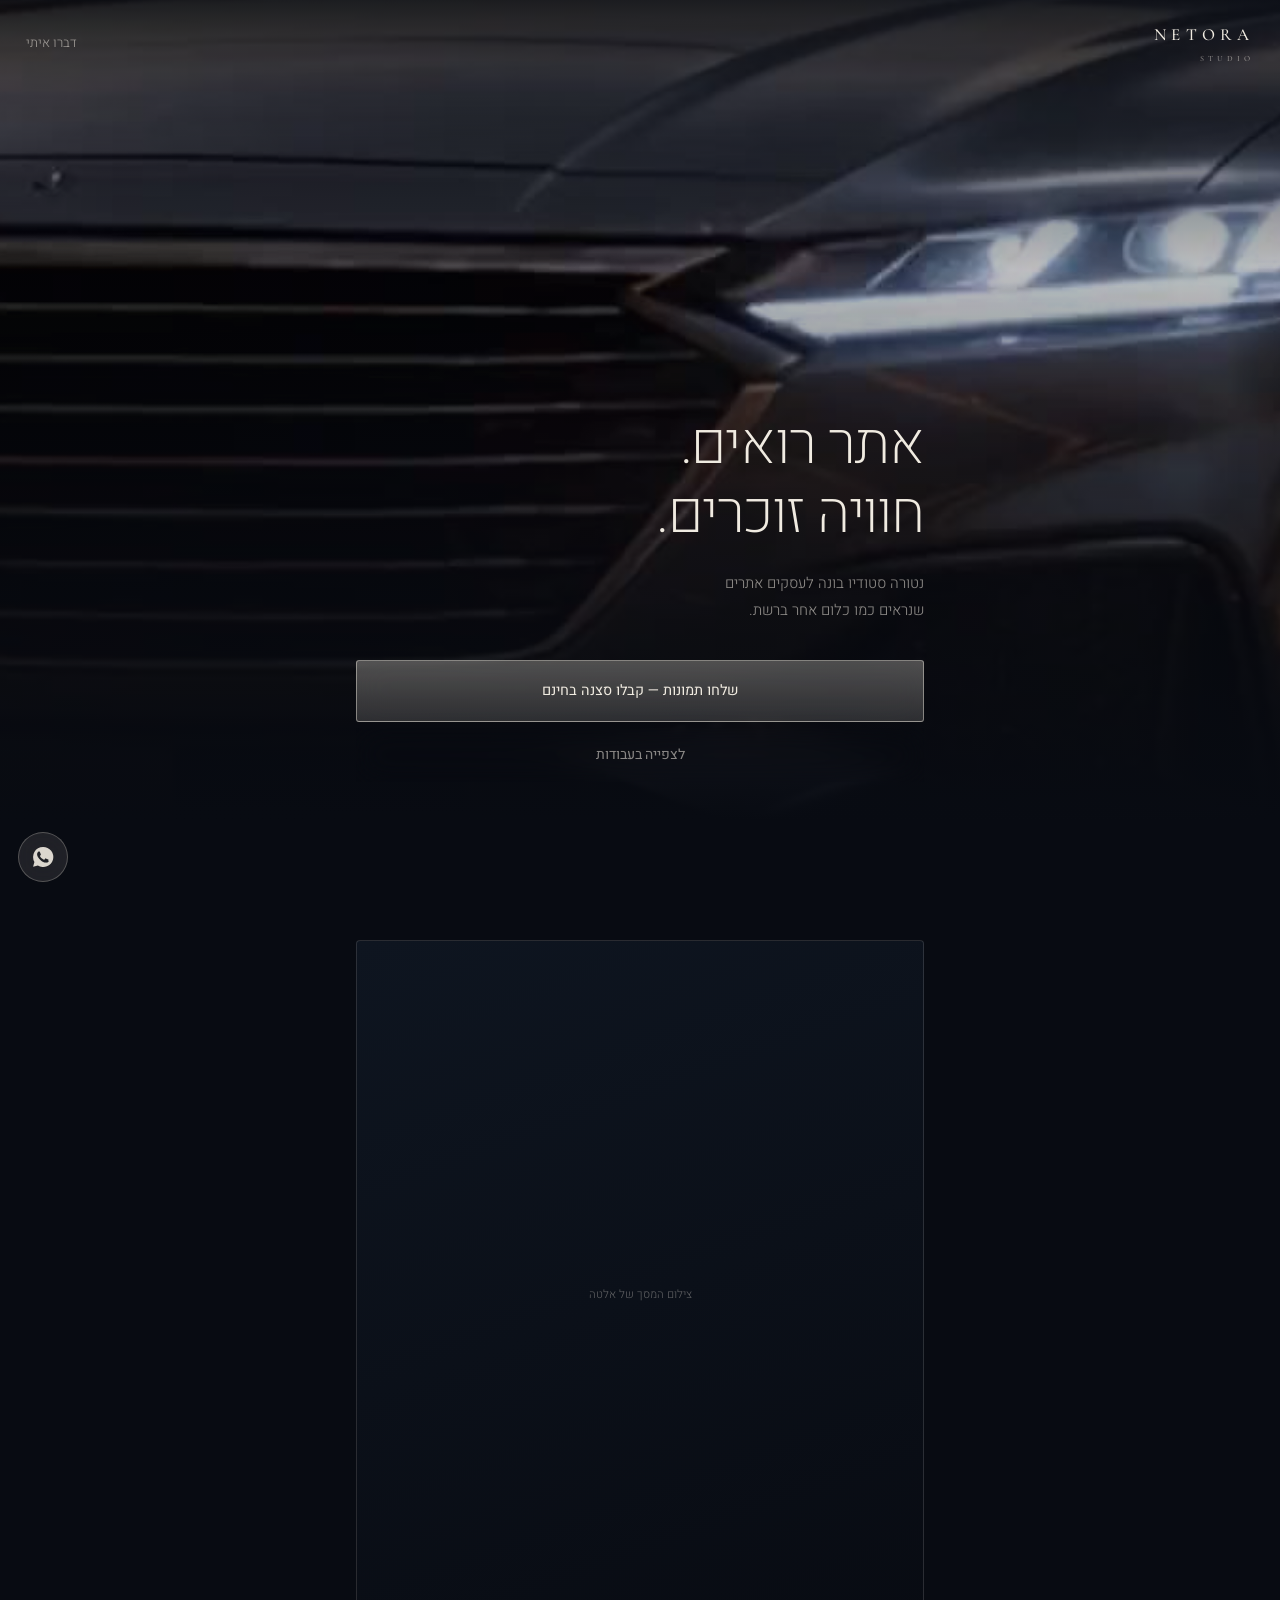
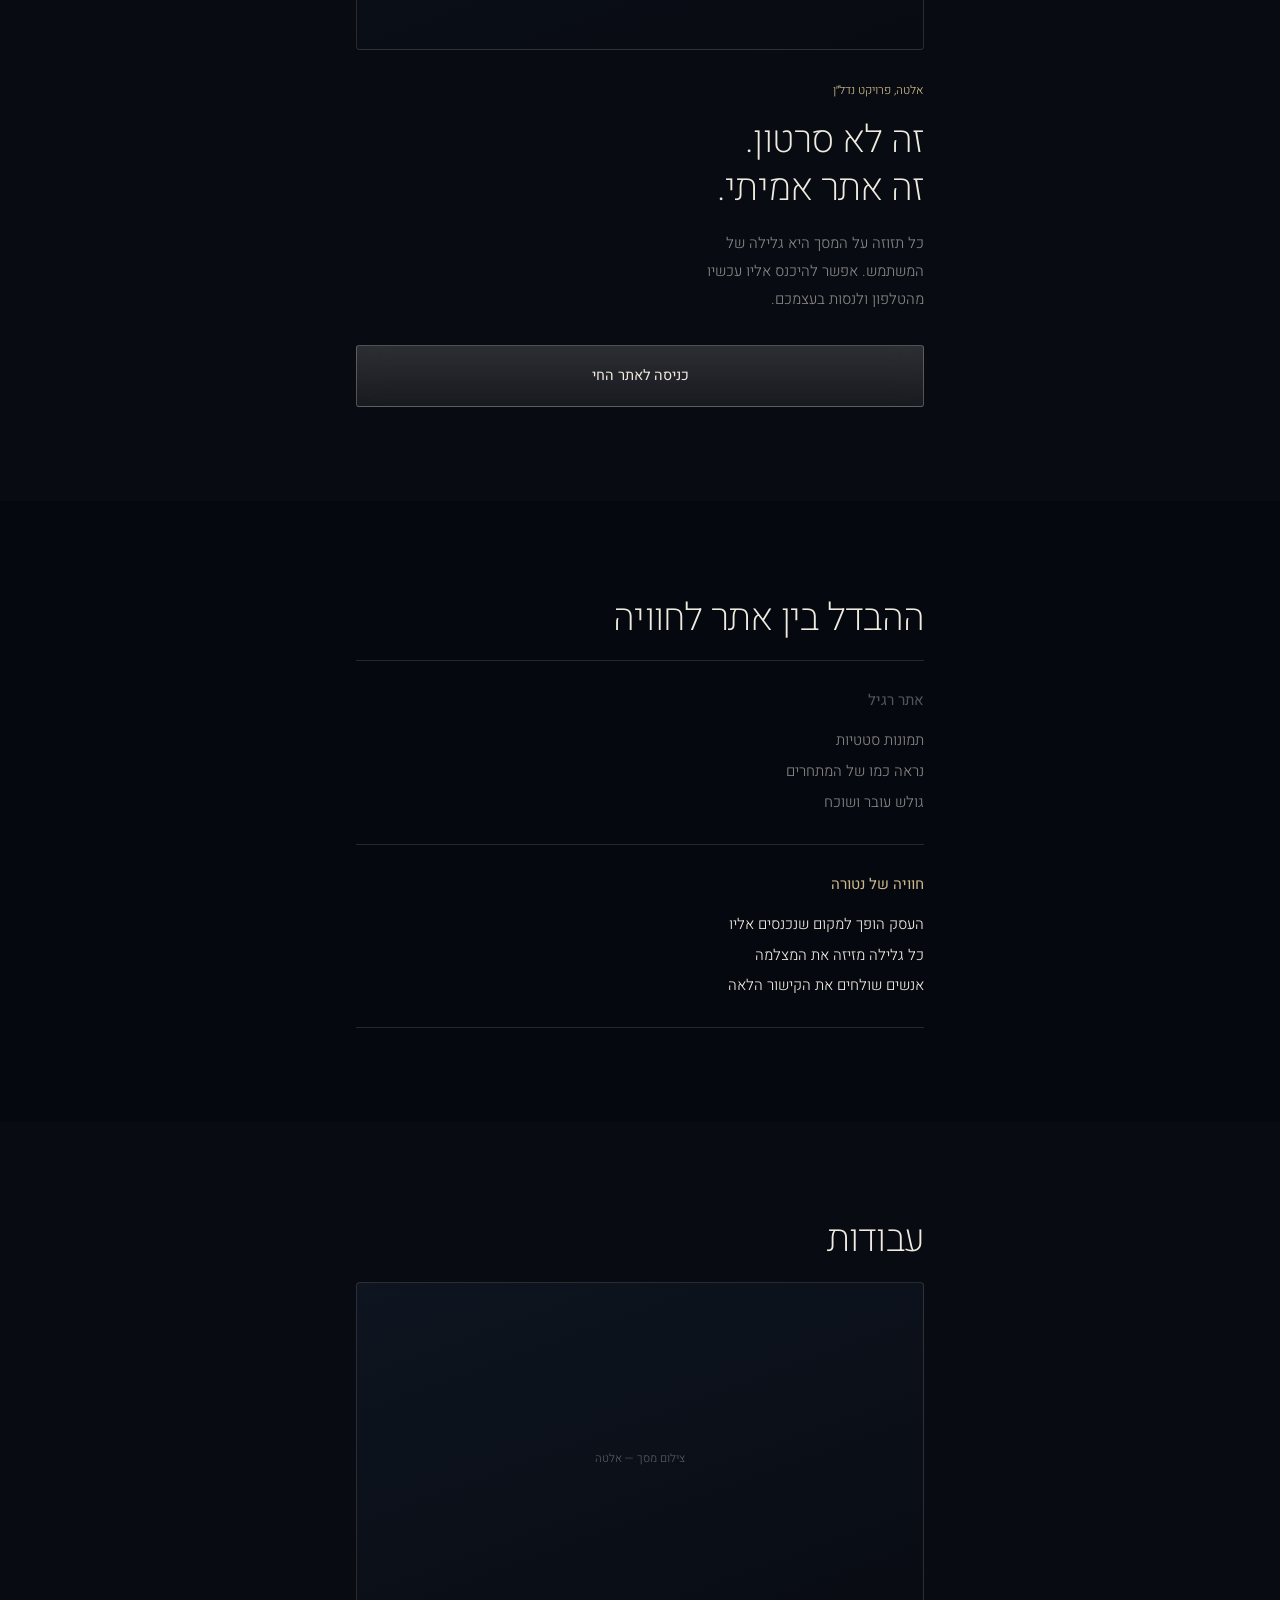
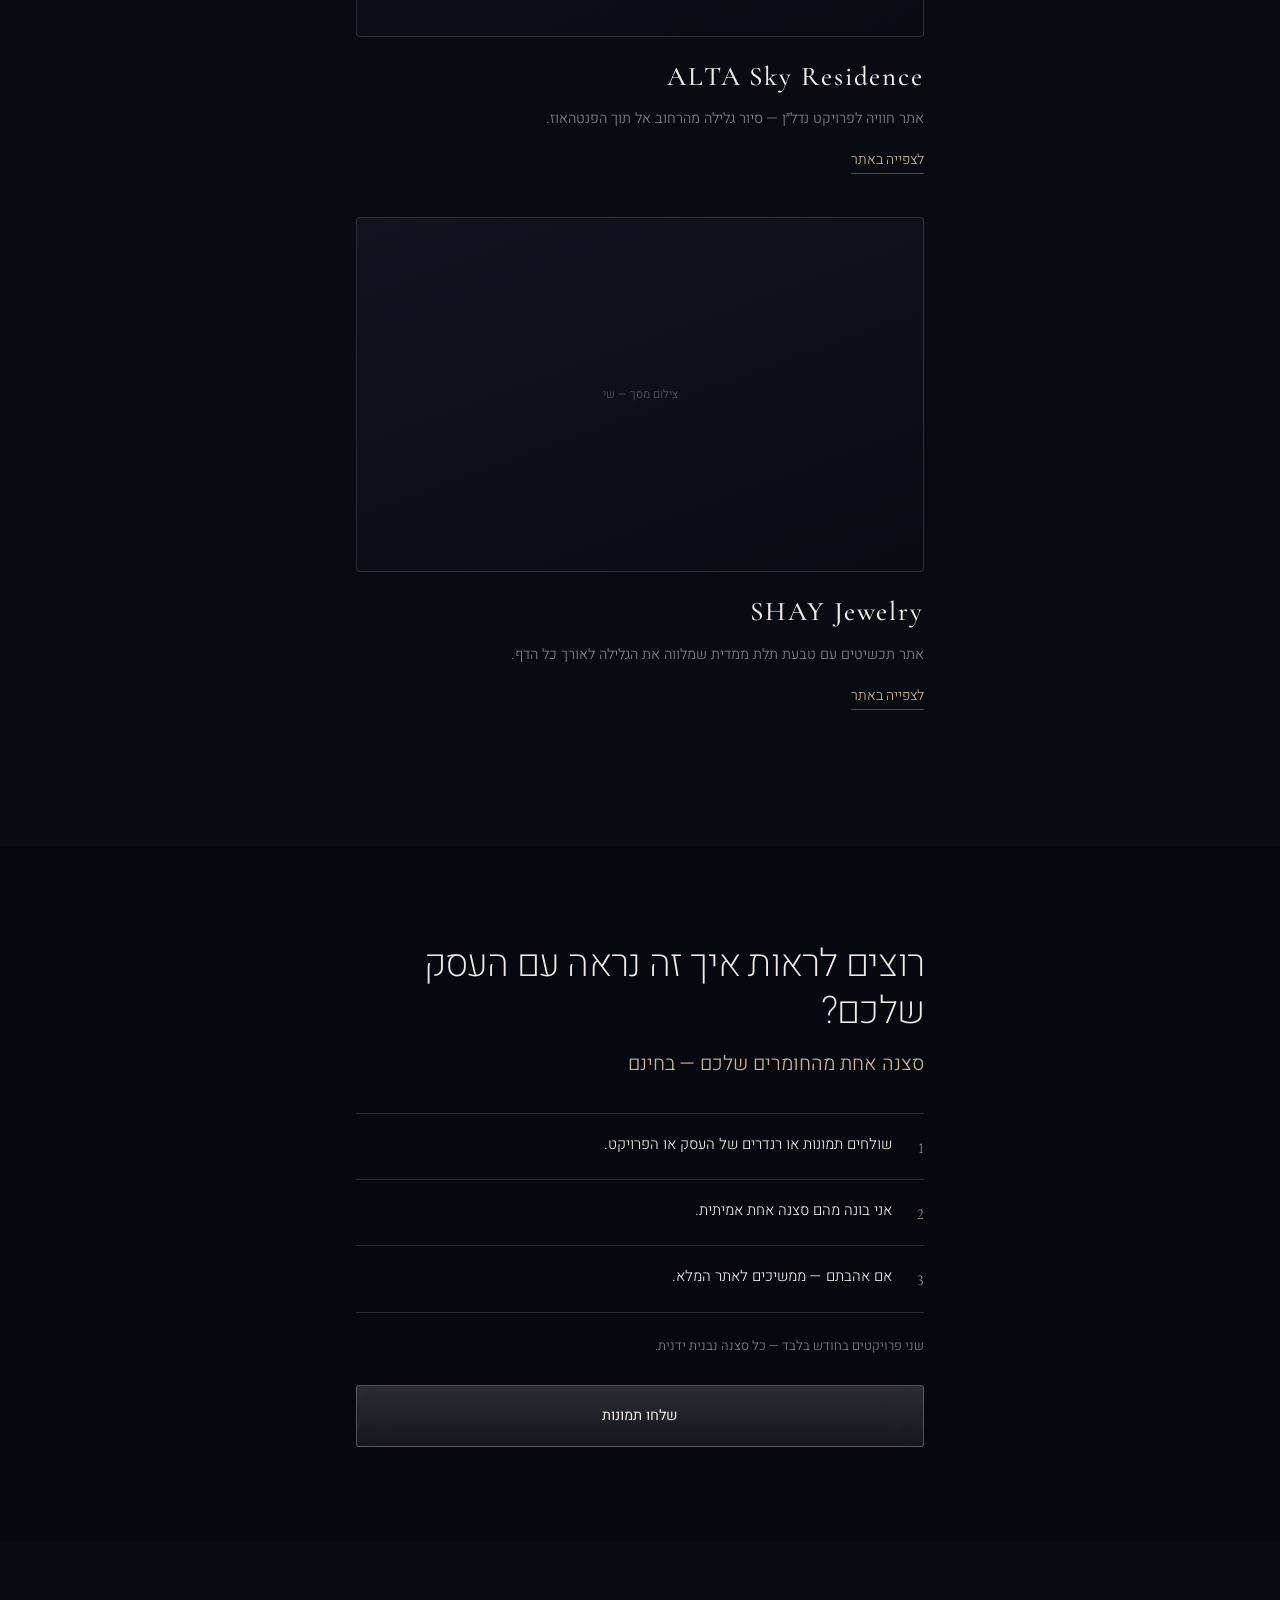
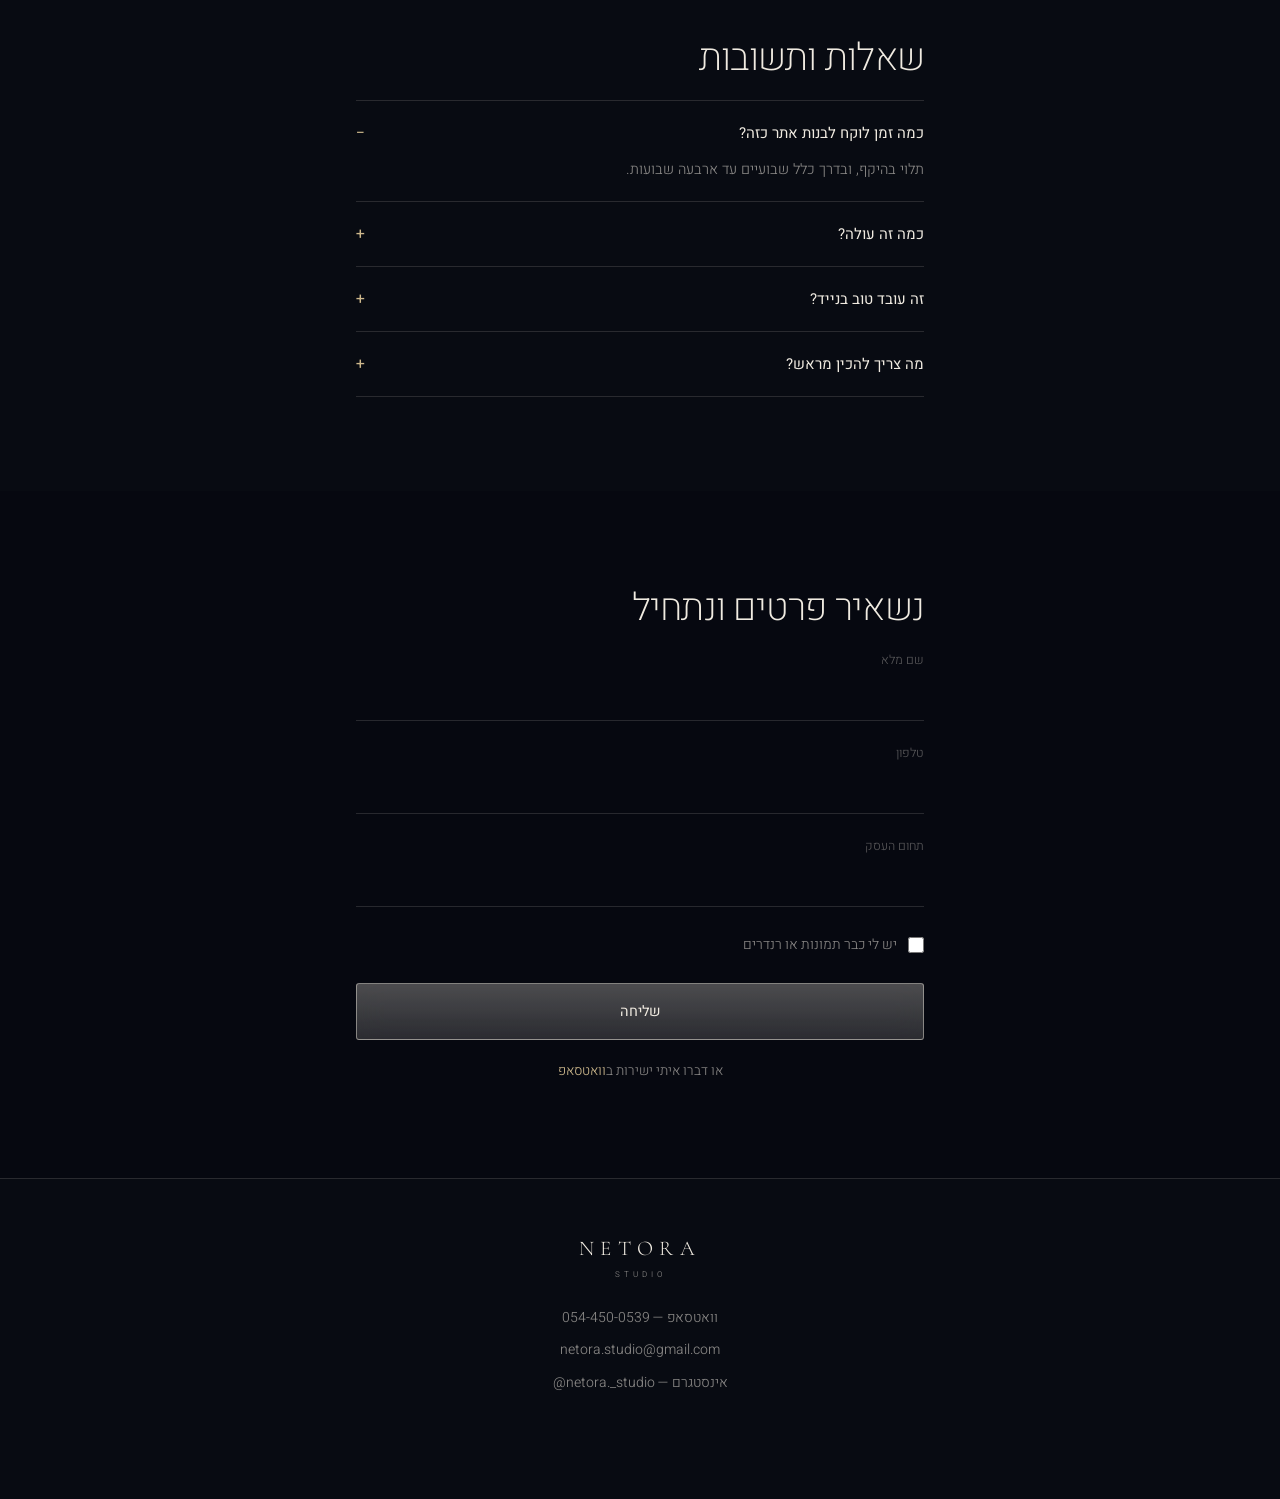
==== index.html @ 6af7aeae "Rename index (8).html to index.html" ====
<!DOCTYPE html>
<html lang="he" dir="rtl">
<head>
<meta charset="utf-8">
<meta name="viewport" content="width=device-width, initial-scale=1">
<title>נטורה סטודיו — אתרי חוויה לעסקים</title>
<meta name="description" content="נטורה סטודיו בונה לעסקים אתרי חוויה עם תלת מימד ותנועה. שלחו תמונות וקבלו סצנה אחת בחינם.">
<meta property="og:title" content="נטורה סטודיו — אתרי חוויה לעסקים">
<meta property="og:description" content="אתר רואים. חוויה זוכרים.">
<meta property="og:image" content="hero-poster.jpg">
<meta property="og:type" content="website">
<link rel="icon" href="data:image/svg+xml,%3Csvg xmlns='http://www.w3.org/2000/svg' viewBox='0 0 64 64'%3E%3Crect width='64' height='64' fill='%23080B12'/%3E%3Ccircle cx='32' cy='32' r='23' fill='none' stroke='%23CDB88C' stroke-width='2'/%3E%3Ctext x='32' y='42' font-family='Georgia,serif' font-size='28' fill='%23CDB88C' text-anchor='middle'%3EN%3C/text%3E%3C/svg%3E">
<link rel="preconnect" href="https://fonts.googleapis.com">
<link rel="preconnect" href="https://fonts.gstatic.com" crossorigin>
<link href="https://fonts.googleapis.com/css2?family=Cormorant+Garamond:wght@400;500&family=Heebo:wght@200;300;400&display=swap" rel="stylesheet">
<style>
  :root{
    --bg:#080B12; --bg2:#060810; --ink:#F0EBE1;
    --mut:rgba(240,235,225,.55); --dim:rgba(240,235,225,.34);
    --acc:#CDB88C; --hair:rgba(240,235,225,.14);
    --glass:rgba(240,235,225,.10); --glass-line:rgba(240,235,225,.26);
  }
  *{box-sizing:border-box;margin:0;padding:0}
  html{-webkit-text-size-adjust:100%}
  body{background:var(--bg);color:var(--ink);font-family:"Heebo",system-ui,sans-serif;
    font-weight:300;line-height:1.75;overflow-x:hidden}
  .wrap{max-width:520px;margin:0 auto;padding:0 26px}

  header{position:absolute;top:0;right:0;left:0;z-index:20;
    display:flex;align-items:center;justify-content:space-between;padding:20px 26px}
  .logo{font-family:"Cormorant Garamond",serif;letter-spacing:.3em;font-size:17px;font-weight:500}
  .logo small{display:block;font-size:8px;letter-spacing:.5em;color:var(--mut);margin-top:2px}
  .top{font-size:13px;color:var(--mut);text-decoration:none}

  .hero{position:relative;min-height:94vh;display:flex;align-items:flex-end;overflow:hidden}
  .hero video{position:absolute;inset:0;width:100%;height:100%;object-fit:cover;
    opacity:.82;filter:saturate(.92) blur(.5px);transform:scale(1.06)}
  .hero .veil{position:absolute;inset:0;background:
    linear-gradient(to bottom, rgba(8,11,18,.9) 0%, rgba(8,11,18,.1) 32%, rgba(8,11,18,.7) 70%, var(--bg) 97%)}
  .hero-in{position:relative;z-index:5;width:100%;max-width:520px;margin:0 auto;padding:0 26px 64px}
  h1{font-weight:200;font-size:46px;line-height:1.18;letter-spacing:-.02em;margin-bottom:22px}
  .hero p{font-size:15px;color:var(--mut);max-width:26ch;margin-bottom:36px;line-height:1.8}

  .cta{display:block;width:100%;font-family:inherit;cursor:pointer;text-decoration:none;text-align:center;font-size:14.5px;font-weight:400;
    color:var(--ink);padding:17px 18px;border-radius:3px;
    background:linear-gradient(180deg,rgba(240,235,225,.16),rgba(240,235,225,.07));
    border:1px solid var(--glass-line);backdrop-filter:blur(16px);-webkit-backdrop-filter:blur(16px)}
  .cta.solid{background:linear-gradient(180deg,rgba(240,235,225,.30),rgba(240,235,225,.16));
    border-color:rgba(240,235,225,.45);font-weight:400}
  .cta.quiet{background:none;border:none;color:var(--mut);font-size:14px;padding:15px}
  .btns{display:grid;gap:6px}

  section{padding:94px 0}
  .kick{font-size:12px;color:var(--acc);margin-bottom:16px}
  h2{font-weight:200;font-size:33px;line-height:1.25;letter-spacing:-.02em;margin-bottom:18px}
  .lead{font-size:15px;color:var(--mut);margin-bottom:32px;max-width:30ch;line-height:1.85}

  .shot{width:100%;aspect-ratio:4/5;border-radius:4px;margin-bottom:30px;
    background:linear-gradient(160deg,#0E1520,#080B12);border:1px solid var(--hair);
    display:flex;align-items:center;justify-content:center;font-size:11.5px;color:var(--dim);
    text-align:center;overflow:hidden;position:relative}
  .shot img{position:absolute;inset:0;width:100%;height:100%;object-fit:cover}
  .shot img+span{display:none}
  .shot.wide{aspect-ratio:16/10;margin-bottom:16px}

  .half{padding:26px 0;border-top:1px solid var(--hair)}
  .half:last-child{border-bottom:1px solid var(--hair)}
  .half h3{font-weight:400;font-size:15px;margin-bottom:12px;color:var(--dim)}
  .half.on h3{color:var(--acc)}
  .half ul{list-style:none;font-size:15px;line-height:2.05}
  .half:not(.on) ul{color:var(--mut)}

  .card{margin-bottom:44px}
  .card h3{font-family:"Cormorant Garamond",serif;font-size:27px;font-weight:500;
    letter-spacing:.07em;margin-bottom:6px}
  .card p{font-size:14.5px;color:var(--mut);margin-bottom:14px}
  .link{font-size:14px;color:var(--acc);text-decoration:none;
    border-bottom:1px solid rgba(205,184,140,.35);padding-bottom:3px}

  .free{font-size:20px;color:var(--acc);margin:-8px 0 32px}
  .step{display:flex;gap:16px;padding:18px 0;border-top:1px solid var(--hair)}
  .step:last-of-type{border-bottom:1px solid var(--hair)}
  .step .n{font-family:"Cormorant Garamond",serif;font-variant-numeric:lining-nums;
    font-size:15px;color:var(--acc);min-width:16px;padding-top:3px}
  .step p{font-size:15px;line-height:1.7}
  .limit{font-size:13px;color:var(--mut);margin:22px 0 28px}

  .q{border-top:1px solid var(--hair);padding:18px 0}
  .q:last-child{border-bottom:1px solid var(--hair)}
  .q summary{font-weight:400;font-size:15px;list-style:none;cursor:pointer;
    display:flex;justify-content:space-between;gap:14px;align-items:center}
  .q summary::-webkit-details-marker{display:none}
  .q summary::after{content:"+";color:var(--acc);font-size:16px}
  .q[open] summary::after{content:"\2212"}
  .q p{font-size:14.5px;color:var(--mut);margin-top:10px}

  .field{margin-bottom:22px}
  .field label{display:block;font-size:12.5px;color:var(--dim);margin-bottom:6px}
  .field input{width:100%;background:none;border:0;border-bottom:1px solid var(--hair);
    color:var(--ink);font-family:inherit;font-size:16px;font-weight:300;padding:9px 2px}
  .check{display:flex;align-items:center;gap:11px;font-size:14px;color:var(--mut);margin:26px 0 26px}
  .box{width:16px;height:16px;border:1px solid var(--glass-line);border-radius:2px;flex:none}
  .or{text-align:center;font-size:13.5px;color:var(--mut);margin-top:20px}
  .or a{color:var(--acc);text-decoration:none}

  footer{padding:52px 0 96px;text-align:center;border-top:1px solid var(--hair)}
  .fname{font-family:"Cormorant Garamond",serif;font-size:21px;letter-spacing:.3em}
  .fsub{font-size:8px;letter-spacing:.5em;color:var(--mut);margin-bottom:24px}
  footer a{display:block;font-size:14px;color:var(--mut);text-decoration:none;margin:8px 0}

  .wa{position:fixed;left:18px;bottom:18px;z-index:40;width:50px;height:50px;border-radius:50%;
    background:rgba(240,235,225,.10);border:1px solid var(--glass-line);
    backdrop-filter:blur(16px);-webkit-backdrop-filter:blur(16px);
    display:flex;align-items:center;justify-content:center}
  .wa svg{width:24px;height:24px;fill:var(--ink);opacity:.9}
  html{scroll-behavior:smooth}
  @media (prefers-reduced-motion:reduce){
    html{scroll-behavior:auto}
    .hero video{display:none}
    .hero{background:url(hero-poster.jpg) center/cover}
  }
  @media (min-width:760px){
    .wrap,.hero-in{max-width:620px}
    h1{font-size:58px} h2{font-size:38px}
  }
</style>
</head>
<body>

<header>
  <div class="logo">NETORA<small>STUDIO</small></div>
  <a class="top" href="#form">דברו איתי</a>
</header>

<div class="hero">
  <video src="hero.mp4" poster="hero-poster.jpg" autoplay muted loop playsinline></video>
  <div class="veil"></div>
  <div class="hero-in">
    <h1>אתר רואים.<br>חוויה זוכרים.</h1>
    <p>נטורה סטודיו בונה לעסקים אתרים שנראים כמו כלום אחר ברשת.</p>
    <div class="btns">
      <a class="cta solid" href="#form">שלחו תמונות — קבלו סצנה בחינם</a>
      <a class="cta quiet" href="#works">לצפייה בעבודות</a>
    </div>
  </div>
</div>

<section>
  <div class="wrap">
    <div class="shot"><img src="alta.jpg" alt="אתר אלטה" onerror="this.remove()"><span>צילום המסך של אלטה</span></div>
    <div class="kick">אלטה, פרויקט נדל״ן</div>
    <h2>זה לא סרטון.<br>זה אתר אמיתי.</h2>
    <p class="lead">כל תזוזה על המסך היא גלילה של המשתמש. אפשר להיכנס אליו עכשיו מהטלפון ולנסות בעצמכם.</p>
    <a class="cta" href="https://noamel1407-oss.github.io/real-estate-mockap" target="_blank" rel="noopener">כניסה לאתר החי</a>
  </div>
</section>

<section style="background:var(--bg2)">
  <div class="wrap">
    <h2>ההבדל בין אתר לחוויה</h2>
    <div class="half">
      <h3>אתר רגיל</h3>
      <ul><li>תמונות סטטיות</li><li>נראה כמו של המתחרים</li><li>גולש עובר ושוכח</li></ul>
    </div>
    <div class="half on">
      <h3>חוויה של נטורה</h3>
      <ul><li>העסק הופך למקום שנכנסים אליו</li><li>כל גלילה מזיזה את המצלמה</li><li>אנשים שולחים את הקישור הלאה</li></ul>
    </div>
  </div>
</section>

<section id="works">
  <div class="wrap">
    <h2>עבודות</h2>
    <div class="card">
      <div class="shot wide"><img src="alta-wide.jpg" alt="אתר אלטה" onerror="this.remove()"><span>צילום מסך — אלטה</span></div>
      <h3>ALTA Sky Residence</h3>
      <p>אתר חוויה לפרויקט נדל״ן — סיור גלילה מהרחוב אל תוך הפנטהאוז.</p>
      <a class="link" href="https://noamel1407-oss.github.io/real-estate-mockap" target="_blank" rel="noopener">לצפייה באתר</a>
    </div>
    <div class="card">
      <div class="shot wide"><img src="shay.jpg" alt="אתר שי" onerror="this.remove()"><span>צילום מסך — שי</span></div>
      <h3>SHAY Jewelry</h3>
      <p>אתר תכשיטים עם טבעת תלת ממדית שמלווה את הגלילה לאורך כל הדף.</p>
      <a class="link" href="https://www.shaijewelry.site/" target="_blank" rel="noopener">לצפייה באתר</a>
    </div>
  </div>
</section>

<section style="background:var(--bg2)">
  <div class="wrap">
    <h2>רוצים לראות איך זה נראה עם העסק שלכם?</h2>
    <div class="free">סצנה אחת מהחומרים שלכם — בחינם</div>
    <div class="step"><div class="n">1</div><p>שולחים תמונות או רנדרים של העסק או הפרויקט.</p></div>
    <div class="step"><div class="n">2</div><p>אני בונה מהם סצנה אחת אמיתית.</p></div>
    <div class="step"><div class="n">3</div><p>אם אהבתם — ממשיכים לאתר המלא.</p></div>
    <p class="limit">שני פרויקטים בחודש בלבד — כל סצנה נבנית ידנית.</p>
    <a class="cta" href="#form">שלחו תמונות</a>
  </div>
</section>

<section>
  <div class="wrap">
    <h2>שאלות ותשובות</h2>
    <details class="q" open><summary>כמה זמן לוקח לבנות אתר כזה?</summary>
      <p>תלוי בהיקף, ובדרך כלל שבועיים עד ארבעה שבועות.</p></details>
    <details class="q"><summary>כמה זה עולה?</summary>
      <p>המחיר נקבע לפי היקף הפרויקט. אחרי שיחה קצרה מקבלים הצעה מדויקת.</p></details>
    <details class="q"><summary>זה עובד טוב בנייד?</summary>
      <p>כל אתר נבנה קודם כול למסך של הטלפון, ורק אחר כך למחשב.</p></details>
    <details class="q"><summary>מה צריך להכין מראש?</summary>
      <p>תמונות או רנדרים באיכות טובה, ולוגו אם יש.</p></details>
  </div>
</section>

<section id="form" style="background:var(--bg2)">
  <div class="wrap">
    <h2>נשאיר פרטים ונתחיל</h2>
    <form action="https://formsubmit.co/netora.studio@gmail.com" method="POST">
      <input type="hidden" name="_captcha" value="false">
      <input type="hidden" name="_subject" value="ליד חדש מדף הנחיתה של נטורה">
      <input type="hidden" name="_next" value="https://noamel1407-oss.github.io/netora-landing/thanks.html">
      <div class="field"><label for="n1">שם מלא</label><input id="n1" name="שם" type="text" required></div>
      <div class="field"><label for="n2">טלפון</label><input id="n2" name="טלפון" type="tel" inputmode="tel" required></div>
      <div class="field"><label for="n3">תחום העסק</label><input id="n3" name="תחום העסק" type="text"></div>
      <label class="check"><input type="checkbox" name="יש חומרים" value="כן" style="width:16px;height:16px;accent-color:#CDB88C">יש לי כבר תמונות או רנדרים</label>
      <button class="cta solid" type="submit">שליחה</button>
    </form>
    <p class="or">או דברו איתי ישירות ב<a href="https://wa.me/972544500539?text=%D7%94%D7%99%D7%99%2C%20%D7%94%D7%92%D7%A2%D7%AA%D7%99%20%D7%9E%D7%94%D7%90%D7%AA%D7%A8%20%D7%A9%D7%9C%20%D7%A0%D7%98%D7%95%D7%A8%D7%94%20%D7%95%D7%90%D7%A9%D7%9E%D7%97%20%D7%9C%D7%A9%D7%9E%D7%95%D7%A2%20%D7%A4%D7%A8%D7%98%D7%99%D7%9D" target="_blank" rel="noopener">וואטסאפ</a></p>
  </div>
</section>

<footer>
  <div class="fname">NETORA</div>
  <div class="fsub">STUDIO</div>
  <a href="https://wa.me/972544500539?text=%D7%94%D7%99%D7%99%2C%20%D7%94%D7%92%D7%A2%D7%AA%D7%99%20%D7%9E%D7%94%D7%90%D7%AA%D7%A8%20%D7%A9%D7%9C%20%D7%A0%D7%98%D7%95%D7%A8%D7%94%20%D7%95%D7%90%D7%A9%D7%9E%D7%97%20%D7%9C%D7%A9%D7%9E%D7%95%D7%A2%20%D7%A4%D7%A8%D7%98%D7%99%D7%9D" target="_blank" rel="noopener">וואטסאפ — 054-450-0539</a>
  <a href="mailto:netora.studio@gmail.com">netora.studio@gmail.com</a>
  <a href="https://www.instagram.com/netora._studio/" target="_blank" rel="noopener">אינסטגרם — netora._studio@</a>
</footer>

<a class="wa" href="https://wa.me/972544500539?text=%D7%94%D7%99%D7%99%2C%20%D7%94%D7%92%D7%A2%D7%AA%D7%99%20%D7%9E%D7%94%D7%90%D7%AA%D7%A8%20%D7%A9%D7%9C%20%D7%A0%D7%98%D7%95%D7%A8%D7%94%20%D7%95%D7%90%D7%A9%D7%9E%D7%97%20%D7%9C%D7%A9%D7%9E%D7%95%D7%A2%20%D7%A4%D7%A8%D7%98%D7%99%D7%9D" target="_blank" rel="noopener" aria-label="וואטסאפ"><svg viewBox="0 0 24 24"><path d="M12 2a10 10 0 0 0-8.6 15l-1.3 4.7 4.8-1.3A10 10 0 1 0 12 2zm5.8 14.2c-.2.7-1.4 1.3-2 1.4-.5.1-1.1.1-1.8-.1-.4-.1-1-.3-1.7-.6-3-1.3-4.9-4.3-5-4.5-.1-.2-1.2-1.6-1.2-3s.7-2.1 1-2.4c.2-.3.5-.4.7-.4h.5c.2 0 .4 0 .6.5s.8 2 .9 2.1c.1.2.1.3 0 .5s-.2.4-.3.5l-.4.5c-.2.2-.3.3-.1.6s.7 1.3 1.6 2c1.1.9 2 1.2 2.3 1.4.3.1.4.1.6-.1s.7-.8.9-1.1c.2-.3.4-.2.6-.1s1.6.8 1.9.9c.3.1.4.2.5.3.1.2.1.7-.1 1.4z"/></svg></a>

</body>
</html>
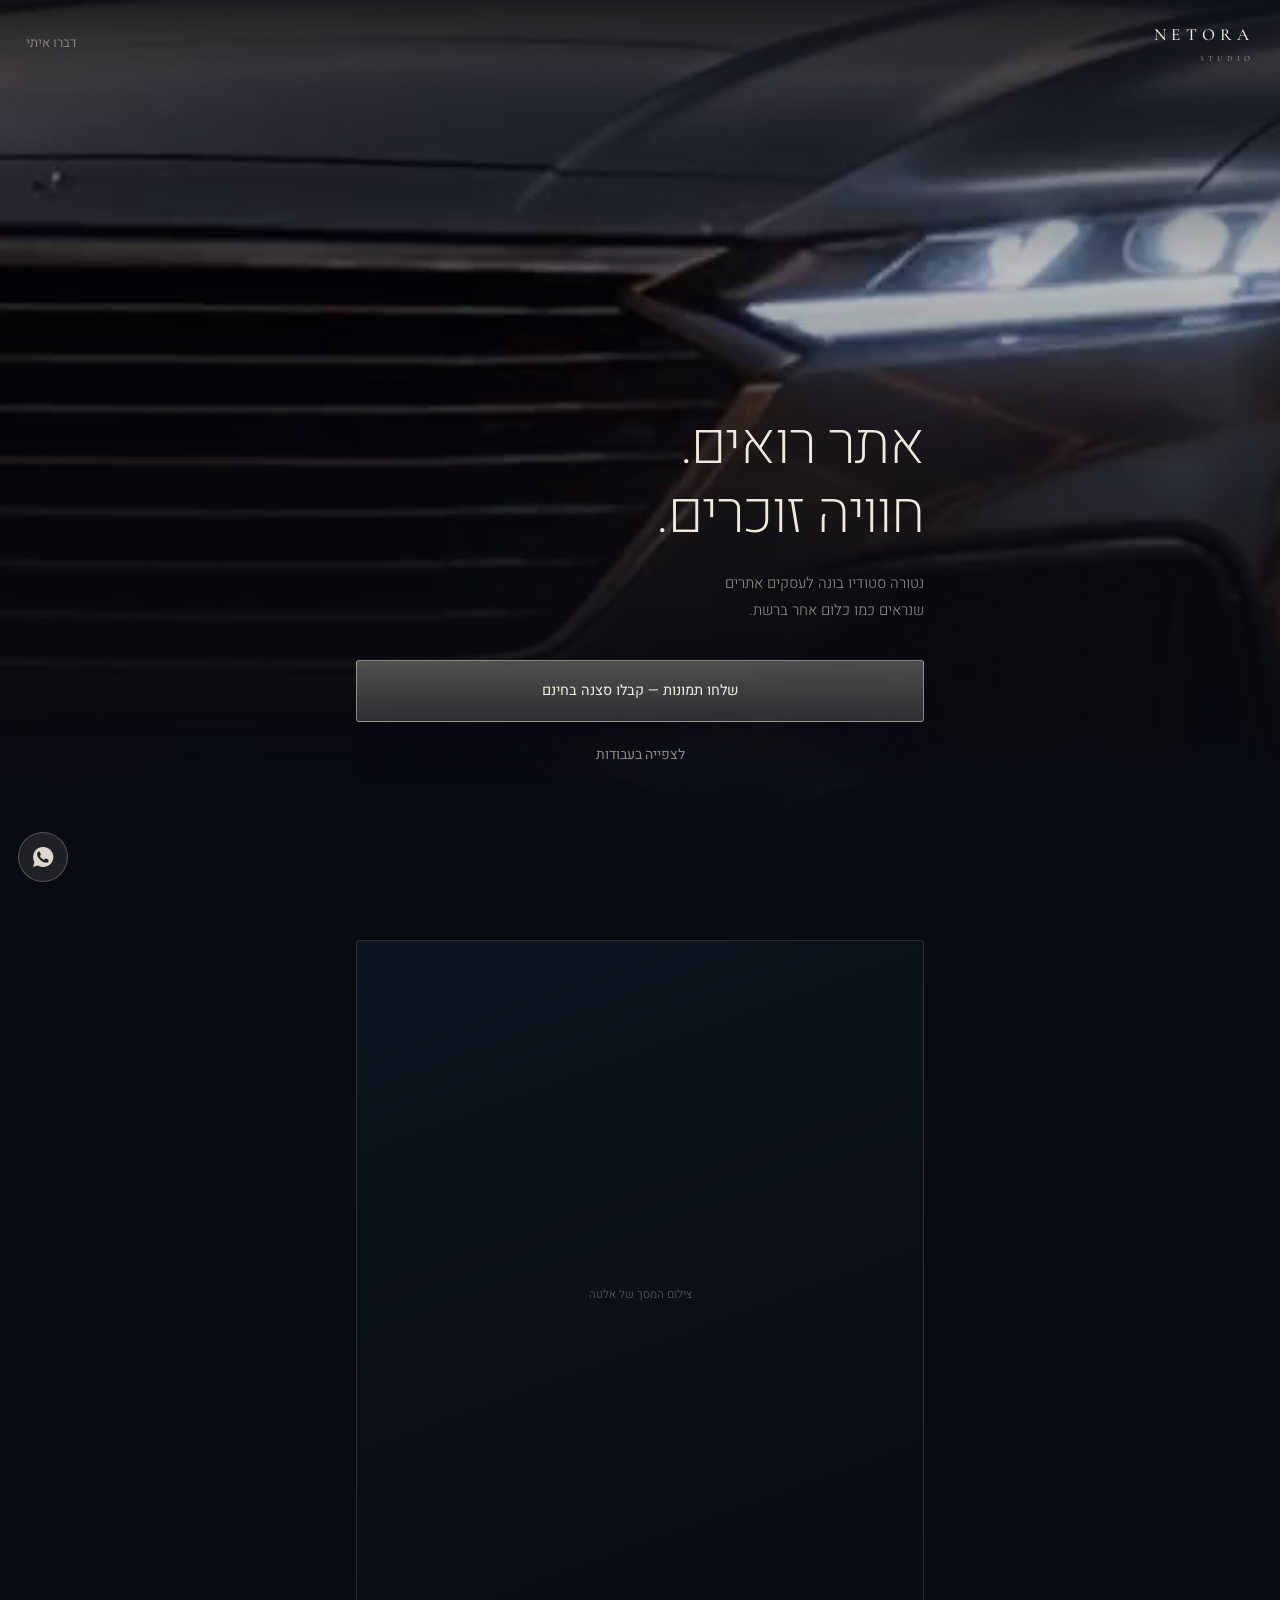
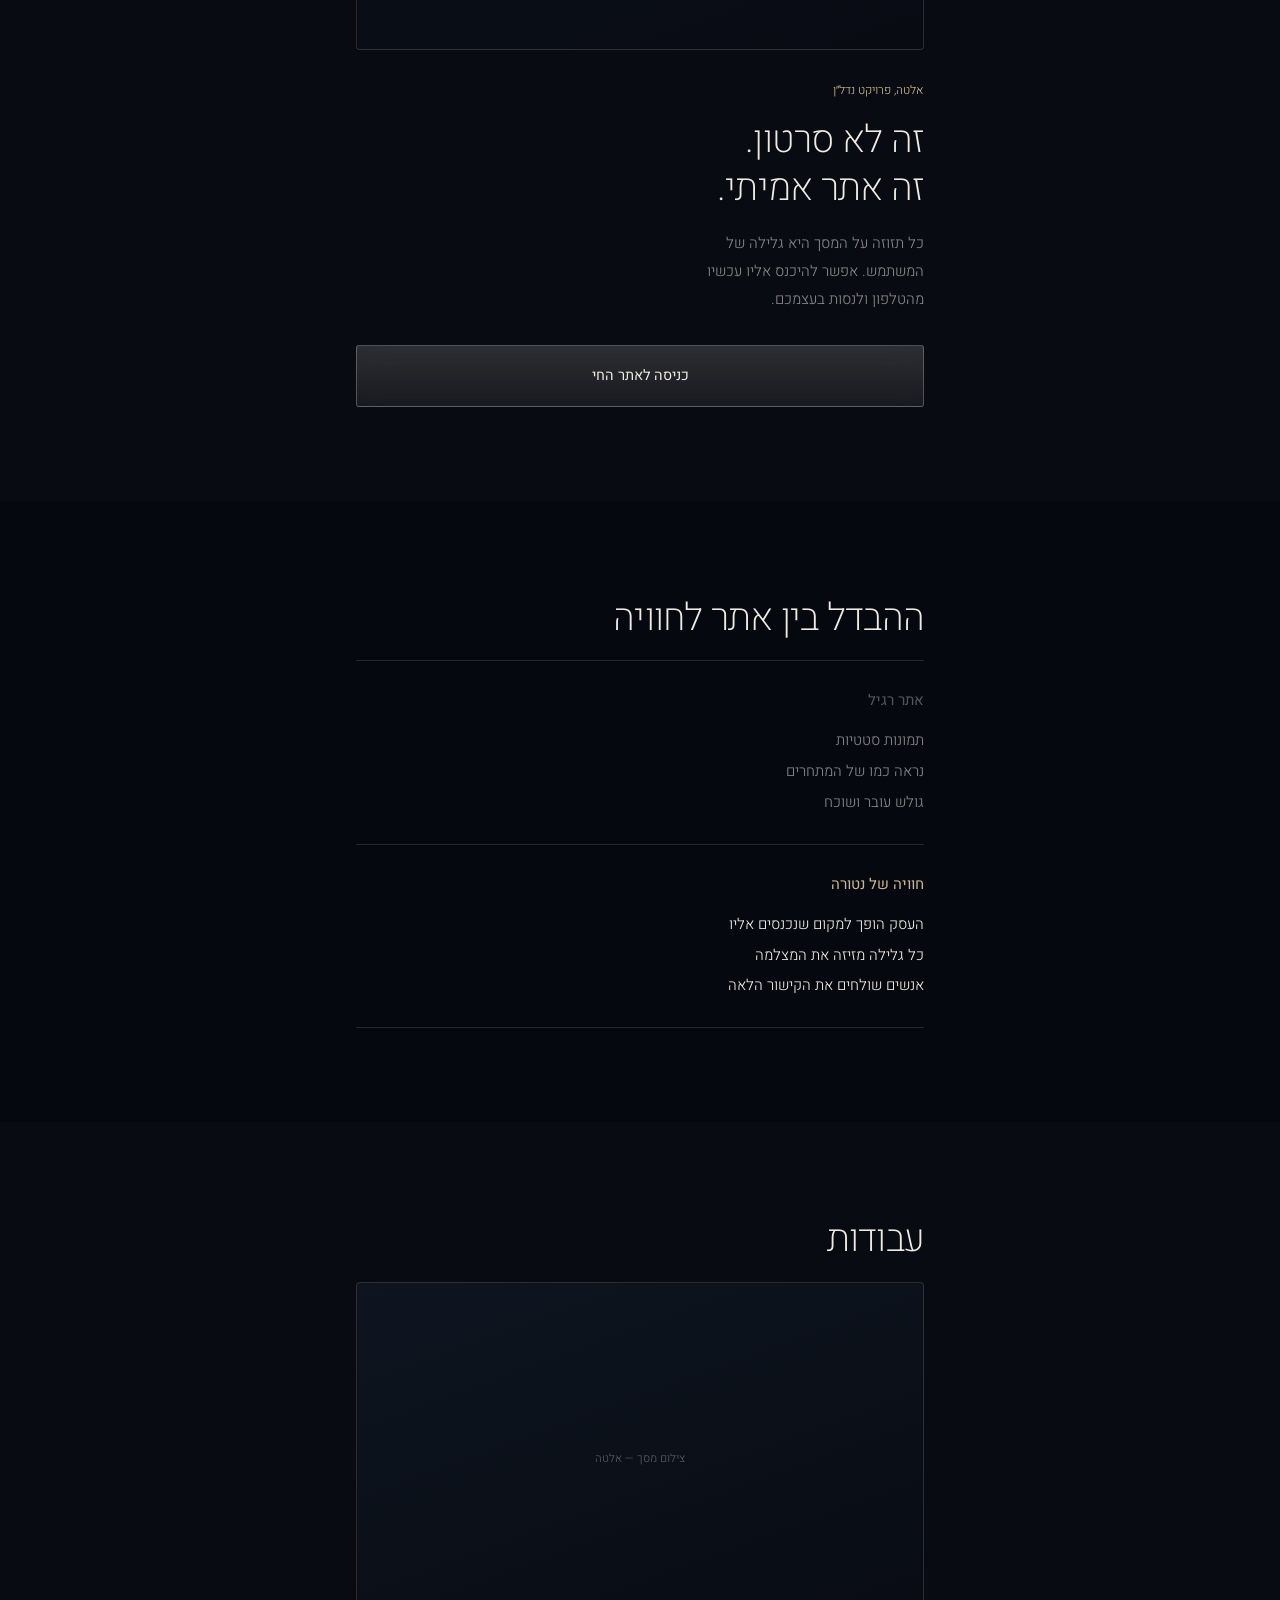
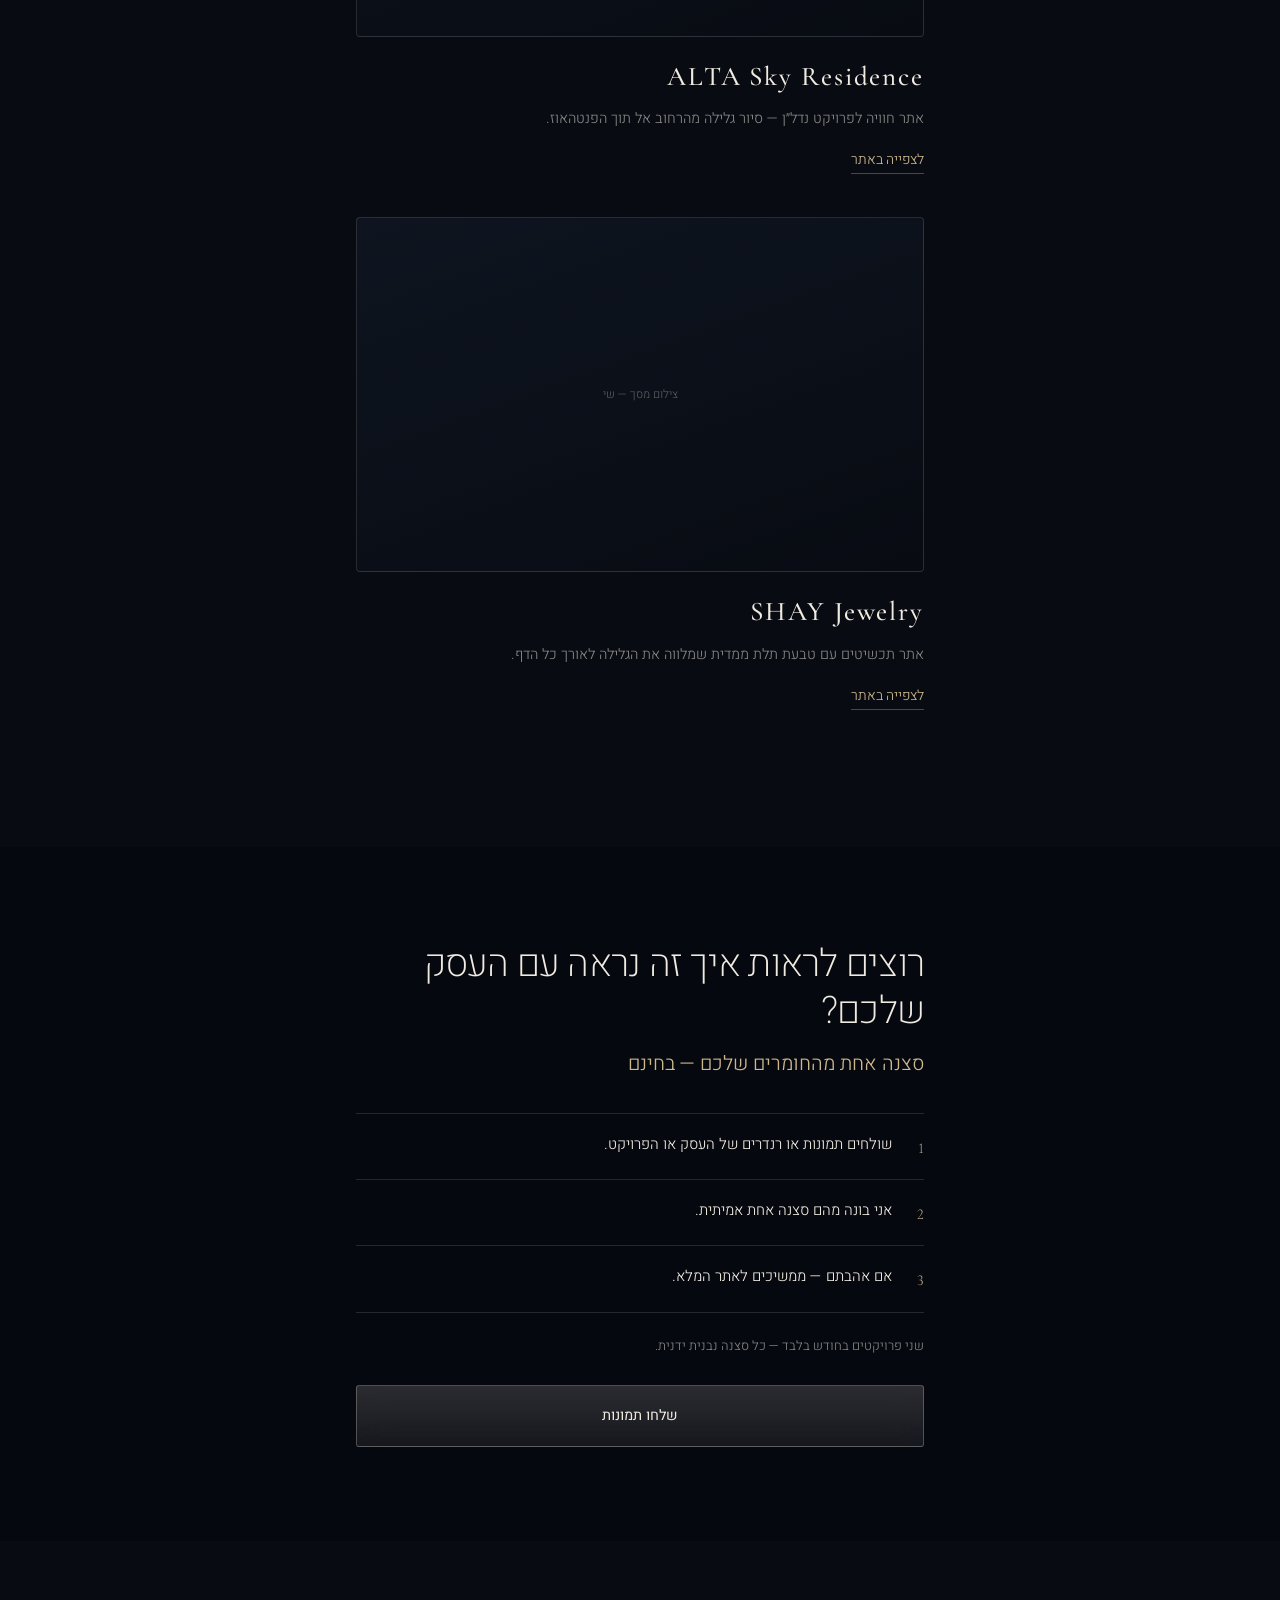
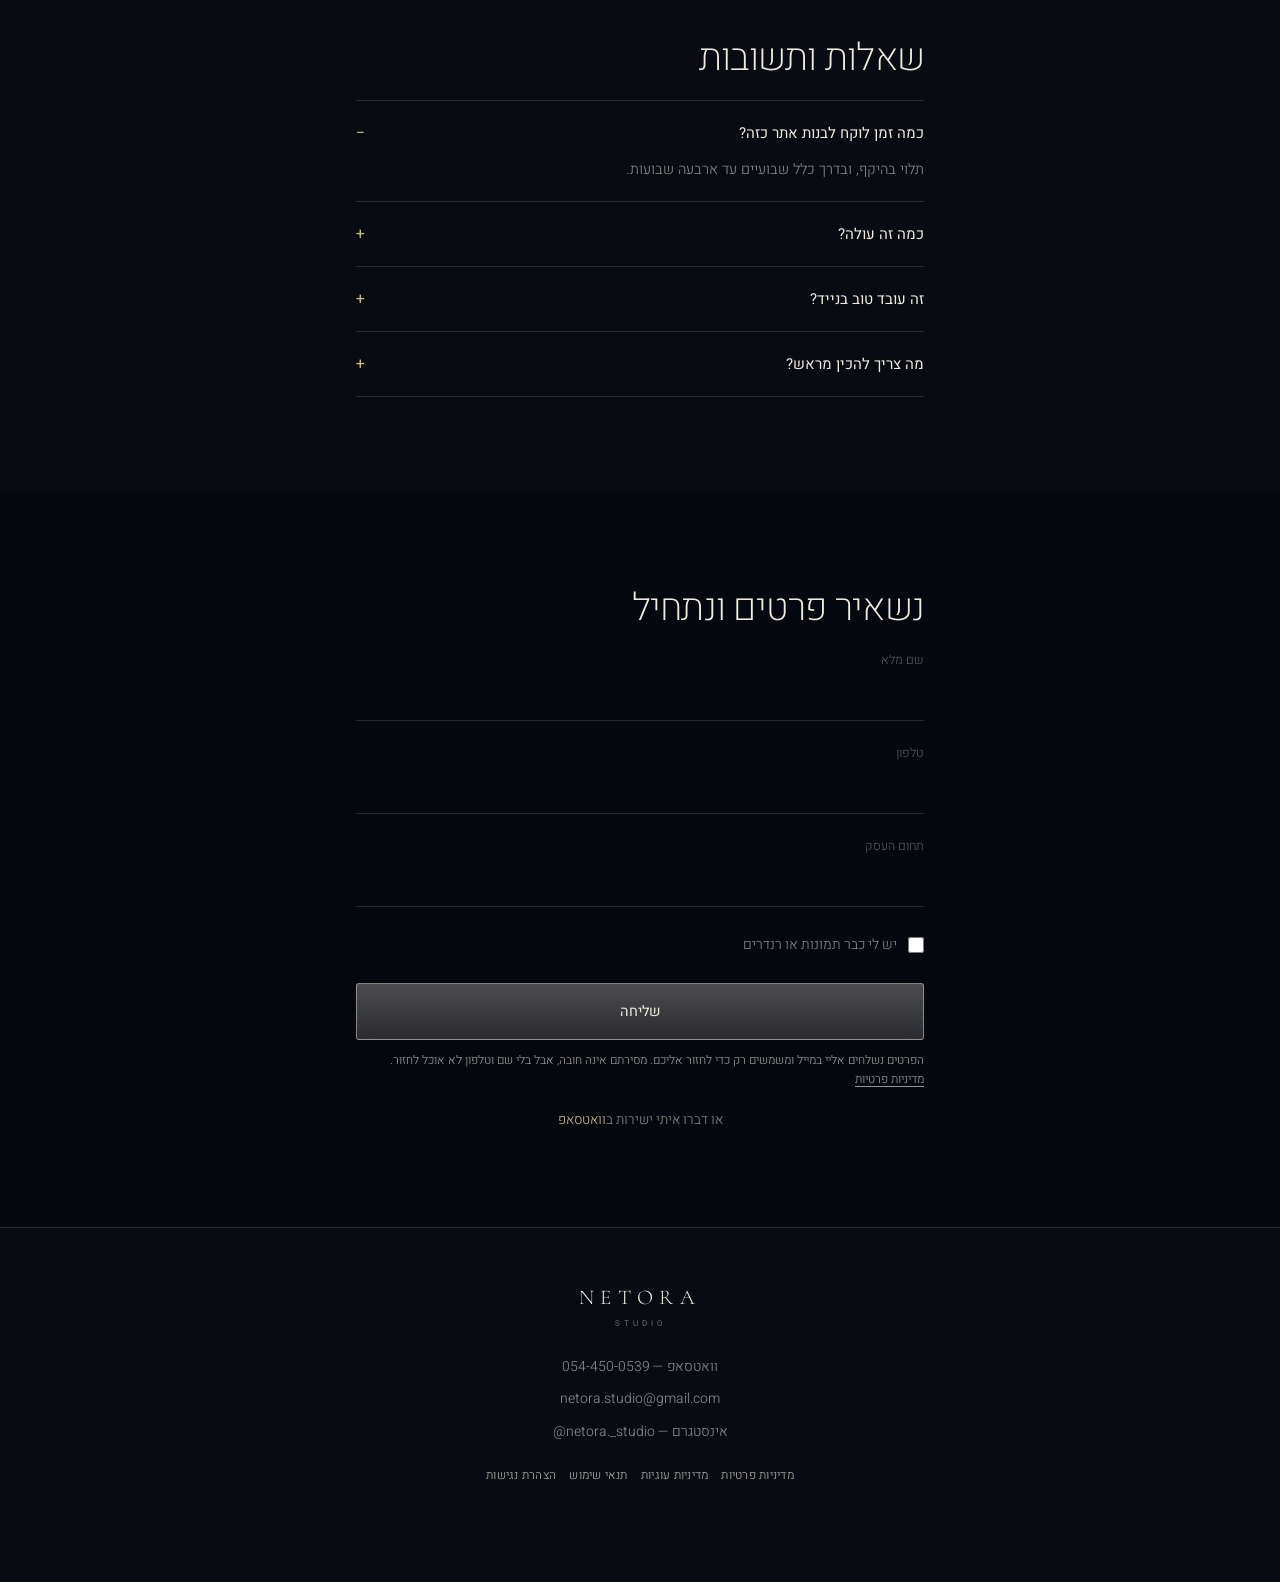
==== commit 53895396: "Add legal pages: privacy, cookies, terms, accessibility Privacy policy written to Amendment 13 of th" ====
--- a/index.html
+++ b/index.html
@@ -124,6 +124,8 @@
     h1{font-size:58px} h2{font-size:38px}
   }
 </style>
+<style id="nx-legal-css">.nx-legal{display:flex;flex-wrap:wrap;gap:.35em 1.1em;justify-content:center;font-size:12px;line-height:1.6;letter-spacing:.02em;opacity:.72}div.nx-legal a{all:unset;cursor:pointer;color:inherit;font:inherit;font-size:12px;line-height:1.6;border-bottom:1px solid transparent;transition:border-color .2s,opacity .2s}div.nx-legal a:hover,div.nx-legal a:focus-visible{border-bottom-color:currentColor;opacity:1}div.nx-legal a:focus-visible{outline:2px solid currentColor;outline-offset:3px}.nx-show{font-size:11px;letter-spacing:.03em;opacity:.55;margin:.4em 0 0;text-align:center}.nx-note{font-size:12px;line-height:1.6;opacity:.62;margin:.9em 0 0}.nx-note a{color:inherit;text-decoration:underline;text-underline-offset:3px}.nx-float{position:fixed;bottom:10px;inset-inline-start:14px;z-index:60;justify-content:flex-start;font-size:11px;color:#F0EBE1;opacity:.6;text-shadow:0 1px 6px rgba(0,0,0,.7)}</style>
+<style id="nx-a11y">:focus-visible{outline:2px solid currentColor!important;outline-offset:3px!important}</style>
 </head>
 <body>
 
@@ -225,6 +227,7 @@
       <div class="field"><label for="n3">תחום העסק</label><input id="n3" name="תחום העסק" type="text"></div>
       <label class="check"><input type="checkbox" name="יש חומרים" value="כן" style="width:16px;height:16px;accent-color:#CDB88C">יש לי כבר תמונות או רנדרים</label>
       <button class="cta solid" type="submit">שליחה</button>
+      <p class="nx-note">הפרטים נשלחים אליי במייל ומשמשים רק כדי לחזור אליכם. מסירתם אינה חובה, אבל בלי שם וטלפון לא אוכל לחזור. <a href="privacy.html">מדיניות פרטיות</a></p>
     </form>
     <p class="or">או דברו איתי ישירות ב<a href="https://wa.me/972544500539?text=%D7%94%D7%99%D7%99%2C%20%D7%94%D7%92%D7%A2%D7%AA%D7%99%20%D7%9E%D7%94%D7%90%D7%AA%D7%A8%20%D7%A9%D7%9C%20%D7%A0%D7%98%D7%95%D7%A8%D7%94%20%D7%95%D7%90%D7%A9%D7%9E%D7%97%20%D7%9C%D7%A9%D7%9E%D7%95%D7%A2%20%D7%A4%D7%A8%D7%98%D7%99%D7%9D" target="_blank" rel="noopener">וואטסאפ</a></p>
   </div>
@@ -236,6 +239,7 @@
   <a href="https://wa.me/972544500539?text=%D7%94%D7%99%D7%99%2C%20%D7%94%D7%92%D7%A2%D7%AA%D7%99%20%D7%9E%D7%94%D7%90%D7%AA%D7%A8%20%D7%A9%D7%9C%20%D7%A0%D7%98%D7%95%D7%A8%D7%94%20%D7%95%D7%90%D7%A9%D7%9E%D7%97%20%D7%9C%D7%A9%D7%9E%D7%95%D7%A2%20%D7%A4%D7%A8%D7%98%D7%99%D7%9D" target="_blank" rel="noopener">וואטסאפ — 054-450-0539</a>
   <a href="mailto:netora.studio@gmail.com">netora.studio@gmail.com</a>
   <a href="https://www.instagram.com/netora._studio/" target="_blank" rel="noopener">אינסטגרם — netora._studio@</a>
+  <div class="nx-legal" role="navigation" aria-label="מסמכים משפטיים" lang="he" dir="rtl" style="margin-top:22px"><a href="privacy.html">מדיניות פרטיות</a><a href="cookies.html">מדיניות עוגיות</a><a href="terms.html">תנאי שימוש</a><a href="accessibility.html">הצהרת נגישות</a></div>
 </footer>
 
 <a class="wa" href="https://wa.me/972544500539?text=%D7%94%D7%99%D7%99%2C%20%D7%94%D7%92%D7%A2%D7%AA%D7%99%20%D7%9E%D7%94%D7%90%D7%AA%D7%A8%20%D7%A9%D7%9C%20%D7%A0%D7%98%D7%95%D7%A8%D7%94%20%D7%95%D7%90%D7%A9%D7%9E%D7%97%20%D7%9C%D7%A9%D7%9E%D7%95%D7%A2%20%D7%A4%D7%A8%D7%98%D7%99%D7%9D" target="_blank" rel="noopener" aria-label="וואטסאפ"><svg viewBox="0 0 24 24"><path d="M12 2a10 10 0 0 0-8.6 15l-1.3 4.7 4.8-1.3A10 10 0 1 0 12 2zm5.8 14.2c-.2.7-1.4 1.3-2 1.4-.5.1-1.1.1-1.8-.1-.4-.1-1-.3-1.7-.6-3-1.3-4.9-4.3-5-4.5-.1-.2-1.2-1.6-1.2-3s.7-2.1 1-2.4c.2-.3.5-.4.7-.4h.5c.2 0 .4 0 .6.5s.8 2 .9 2.1c.1.2.1.3 0 .5s-.2.4-.3.5l-.4.5c-.2.2-.3.3-.1.6s.7 1.3 1.6 2c1.1.9 2 1.2 2.3 1.4.3.1.4.1.6-.1s.7-.8.9-1.1c.2-.3.4-.2.6-.1s1.6.8 1.9.9c.3.1.4.2.5.3.1.2.1.7-.1 1.4z"/></svg></a>
